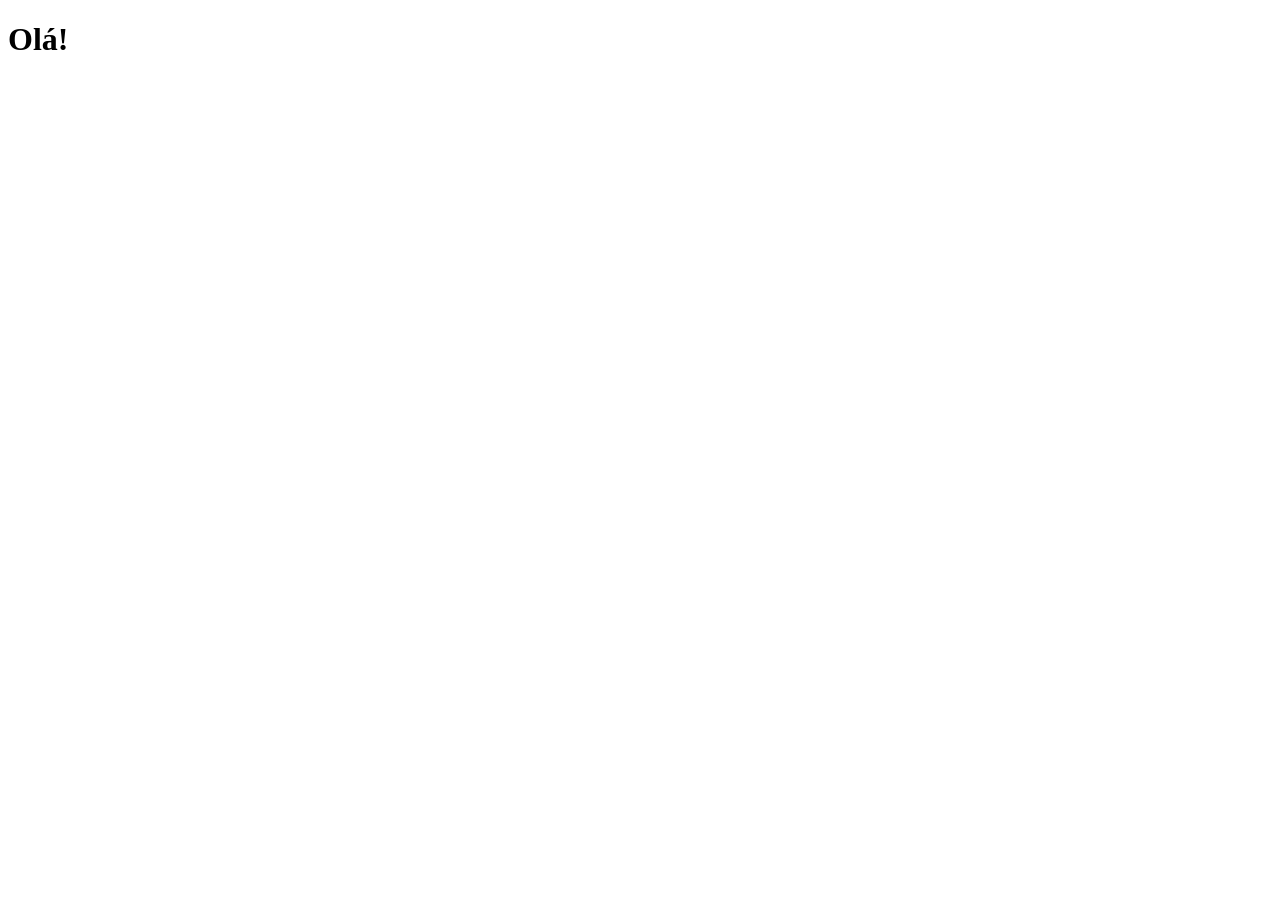
==== painel.html @ 7963d484 "Add files via upload" ====
<!DOCTYPE html>
<html lang="en">
<head>
    <meta charset="UTF-8">
    <meta name="viewport" content="width=device-width, initial-scale=1.0">
    <title>Document</title>
</head>
<body>

    <h1>Olá!</h1>
    
</body>
</html>
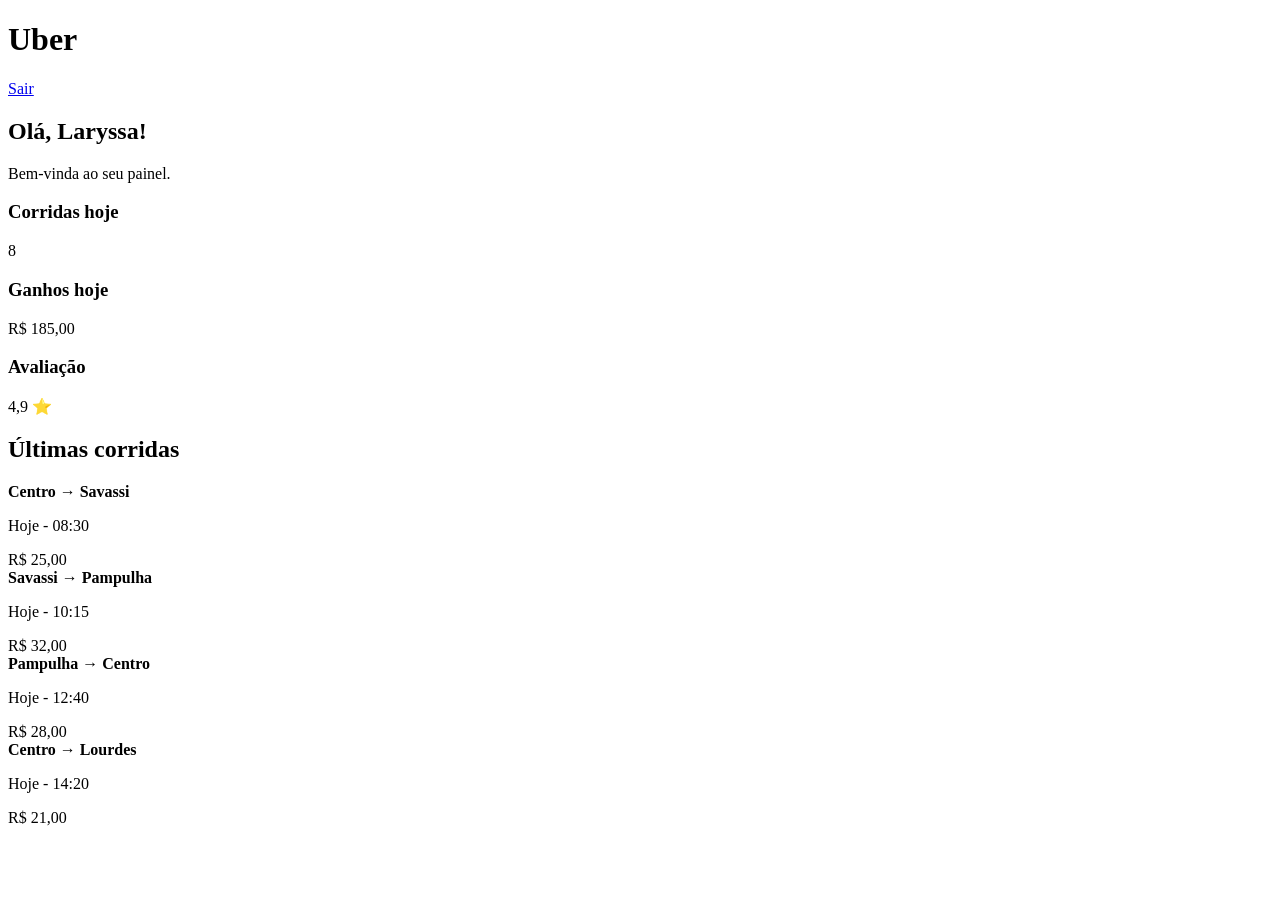
==== commit 0c24636f: "Revamp painel.html with new layout and content" ====
--- a/painel.html
+++ b/painel.html
@@ -1,13 +1,181 @@
 <!DOCTYPE html>
-<html lang="en">
+<html lang="pt-br">
+
 <head>
     <meta charset="UTF-8">
+
     <meta name="viewport" content="width=device-width, initial-scale=1.0">
-    <title>Document</title>
+
+    <title>Painel - Uber</title>
+
+    <link rel="stylesheet" href="style.css">
 </head>
-<body>
 
-    <h1>Olá!</h1>
-    
+<body class="painel-page">
+
+    <header>
+
+        <h1>Uber</h1>
+
+        <a href="index.html">
+            Sair
+        </a>
+
+    </header>
+
+
+    <main>
+
+        <section class="boas-vindas">
+
+            <h2>
+                Olá, Laryssa!
+            </h2>
+
+            <p>
+                Bem-vinda ao seu painel.
+            </p>
+
+        </section>
+
+
+        <section class="cards">
+
+            <div class="card">
+
+                <h3>
+                    Corridas hoje
+                </h3>
+
+                <p>
+                    8
+                </p>
+
+            </div>
+
+
+            <div class="card">
+
+                <h3>
+                    Ganhos hoje
+                </h3>
+
+                <p>
+                    R$ 185,00
+                </p>
+
+            </div>
+
+
+            <div class="card">
+
+                <h3>
+                    Avaliação
+                </h3>
+
+                <p>
+                    4,9 ⭐
+                </p>
+
+            </div>
+
+        </section>
+
+
+        <section class="corridas">
+
+            <h2>
+                Últimas corridas
+            </h2>
+
+
+            <div class="corrida">
+
+                <div>
+
+                    <strong>
+                        Centro → Savassi
+                    </strong>
+
+                    <p>
+                        Hoje - 08:30
+                    </p>
+
+                </div>
+
+                <div class="valor">
+                    R$ 25,00
+                </div>
+
+            </div>
+
+
+            <div class="corrida">
+
+                <div>
+
+                    <strong>
+                        Savassi → Pampulha
+                    </strong>
+
+                    <p>
+                        Hoje - 10:15
+                    </p>
+
+                </div>
+
+                <div class="valor">
+                    R$ 32,00
+                </div>
+
+            </div>
+
+
+            <div class="corrida">
+
+                <div>
+
+                    <strong>
+                        Pampulha → Centro
+                    </strong>
+
+                    <p>
+                        Hoje - 12:40
+                    </p>
+
+                </div>
+
+                <div class="valor">
+                    R$ 28,00
+                </div>
+
+            </div>
+
+
+            <div class="corrida">
+
+                <div>
+
+                    <strong>
+                        Centro → Lourdes
+                    </strong>
+
+                    <p>
+                        Hoje - 14:20
+                    </p>
+
+                </div>
+
+                <div class="valor">
+                    R$ 21,00
+                </div>
+
+            </div>
+
+        </section>
+
+    </main>
+
 </body>
-</html>+
+</html>
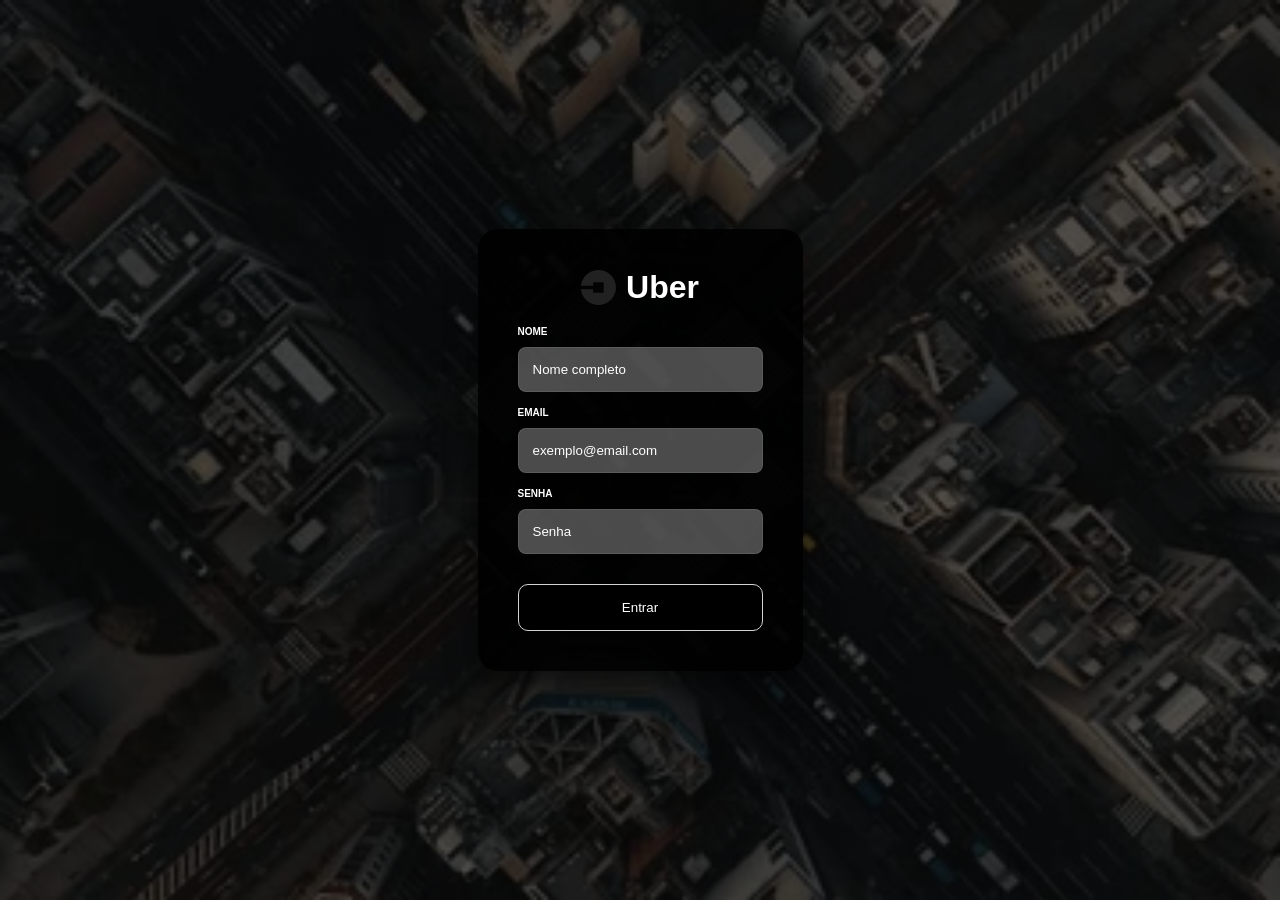
==== commit c2d63592: "Update painel.html with greeting script and redirect Added a script to personalize the greeting and " ====
--- a/painel.html
+++ b/painel.html
@@ -28,9 +28,8 @@
 
         <section class="boas-vindas">
 
-            <h2>
-                Olá, Laryssa!
-            </h2>
+            <h2 id="ola"></h2>
+
 
             <p>
                 Bem-vinda ao seu painel.
@@ -175,7 +174,14 @@
         </section>
 
     </main>
+    <script>
+        if (sessionStorage.getItem("logado") !== "true") {
+            window.location.href = "index.html";
+        }
 
+        document.getElementById("ola").innerText =
+            "Olá, " + sessionStorage.getItem("nome") + "!";
+    </script>
 </body>
 
 </html>
--- a/style.css
+++ b/style.css
@@ -0,0 +1,368 @@
+/* ========================================
+   CONFIGURAÇÕES GERAIS
+======================================== */
+
+* {
+    margin: 0;
+    padding: 0;
+    box-sizing: border-box;
+    font-family: Arial, Helvetica, sans-serif;
+}
+
+
+/* ========================================
+   TELA DE LOGIN
+======================================== */
+
+body.login-page {
+    min-height: 100vh;
+
+    display: flex;
+    justify-content: center;
+    align-items: center;
+
+    /*
+       Imagem de fundo.
+       Coloque uma imagem chamada "fundo.jpg"
+       na mesma pasta deste arquivo CSS.
+    */
+
+    background-image:
+        linear-gradient(
+            rgba(0, 0, 0, 0.65),
+            rgba(0, 0, 0, 0.65)
+        ),
+        url("fundo.jpg");
+
+    background-size: cover;
+    background-position: center;
+    background-repeat: no-repeat;
+}
+
+
+/* ========================================
+   CARD DE LOGIN
+======================================== */
+
+.login-card {
+    background-color: rgba(0, 0, 0, 0.90);
+
+    width: 325px;
+
+    padding: 40px;
+
+    border-radius: 20px;
+
+    box-shadow: 0 15px 30px rgba(0, 0, 0, 0.5);
+
+    text-align: center;
+}
+
+
+/* ========================================
+   TÍTULO
+======================================== */
+
+.titulo-container {
+    display: flex;
+
+    justify-content: center;
+    align-items: center;
+
+    gap: 10px;
+
+    margin-bottom: 20px;
+}
+
+.logo-titulo {
+    width: 35px;
+    height: auto;
+}
+
+.login-card h1 {
+    color: white;
+
+    font-family: 'Segoe UI', Tahoma, Geneva, Verdana, sans-serif;
+}
+
+
+/* ========================================
+   LABELS
+======================================== */
+
+.login-card h5 {
+    text-align: left;
+
+    color: white;
+
+    font-size: 10px;
+
+    margin-top: 5px;
+}
+
+
+/* ========================================
+   INPUTS
+======================================== */
+
+.login-card input {
+    width: 100%;
+
+    color: #D3D3D3;
+
+    background-color: rgba(250, 249, 249, 0.3);
+
+    padding: 14px;
+
+    margin: 10px 0;
+
+    border-radius: 8px;
+
+    border: 1px solid rgba(128, 128, 128, 0.3);
+
+    font-family: 'Segoe UI', Tahoma, Geneva, Verdana, sans-serif;
+
+    outline: none;
+}
+
+
+/* Efeito ao clicar no campo */
+
+.login-card input:focus {
+    border: 1px solid white;
+
+    background-color: rgba(250, 249, 249, 0.4);
+}
+
+
+.login-card input::placeholder {
+    color: white;
+}
+
+
+/* ========================================
+   BOTÃO
+======================================== */
+
+.login-card button {
+    width: 100%;
+
+    padding: 15px;
+
+    margin-top: 20px;
+
+    border: 1px solid #D3D3D3;
+
+    border-radius: 10px;
+
+    background-color: black;
+
+    color: white;
+
+    cursor: pointer;
+
+    transition: 0.3s;
+
+    font-family: 'Segoe UI', Tahoma, Geneva, Verdana, sans-serif;
+}
+
+
+.login-card button:hover {
+    background-color: white;
+
+    color: black;
+}
+
+
+/* ========================================
+   TELA DO PAINEL
+======================================== */
+
+body.painel-page {
+    background-color: #f2f2f2;
+}
+
+
+/* ========================================
+   HEADER
+======================================== */
+
+header {
+    background-color: #000;
+
+    color: white;
+
+    padding: 20px 40px;
+
+    display: flex;
+
+    justify-content: space-between;
+
+    align-items: center;
+}
+
+header h1 {
+    font-size: 25px;
+}
+
+header a {
+    color: white;
+
+    text-decoration: none;
+
+    background-color: #333;
+
+    padding: 10px 15px;
+
+    border-radius: 5px;
+
+    transition: 0.3s;
+}
+
+header a:hover {
+    background-color: white;
+
+    color: black;
+}
+
+
+/* ========================================
+   CONTEÚDO
+======================================== */
+
+main {
+    width: 90%;
+
+    max-width: 1100px;
+
+    margin: 30px auto;
+}
+
+
+/* ========================================
+   BOAS-VINDAS
+======================================== */
+
+.boas-vindas {
+    margin-bottom: 25px;
+}
+
+.boas-vindas h2 {
+    margin-bottom: 5px;
+}
+
+.boas-vindas p {
+    color: #666;
+}
+
+
+/* ========================================
+   CARDS
+======================================== */
+
+.cards {
+    display: flex;
+
+    gap: 20px;
+
+    margin-bottom: 30px;
+}
+
+.card {
+    background-color: white;
+
+    padding: 25px;
+
+    border-radius: 8px;
+
+    flex: 1;
+
+    box-shadow: 0 2px 5px #ccc;
+}
+
+.card h3 {
+    color: #666;
+
+    font-size: 16px;
+
+    margin-bottom: 10px;
+}
+
+.card p {
+    font-size: 25px;
+
+    font-weight: bold;
+}
+
+
+/* ========================================
+   CORRIDAS
+======================================== */
+
+.corridas {
+    background-color: white;
+
+    padding: 25px;
+
+    border-radius: 8px;
+
+    box-shadow: 0 2px 5px #ccc;
+}
+
+.corridas h2 {
+    margin-bottom: 20px;
+}
+
+.corrida {
+    border-top: 1px solid #ddd;
+
+    padding: 15px 0;
+
+    display: flex;
+
+    justify-content: space-between;
+}
+
+.corrida p {
+    color: #555;
+}
+
+.valor {
+    font-weight: bold;
+
+    color: #000;
+}
+
+
+/* ========================================
+   RESPONSIVO
+======================================== */
+
+@media (max-width: 700px) {
+
+    header {
+        padding: 15px 20px;
+    }
+
+    main {
+        width: 90%;
+    }
+
+    .cards {
+        flex-direction: column;
+    }
+
+    .corrida {
+        flex-direction: column;
+
+        gap: 5px;
+    }
+
+    .login-card {
+        width: 90%;
+
+        max-width: 325px;
+
+        padding: 30px;
+    }
+}
